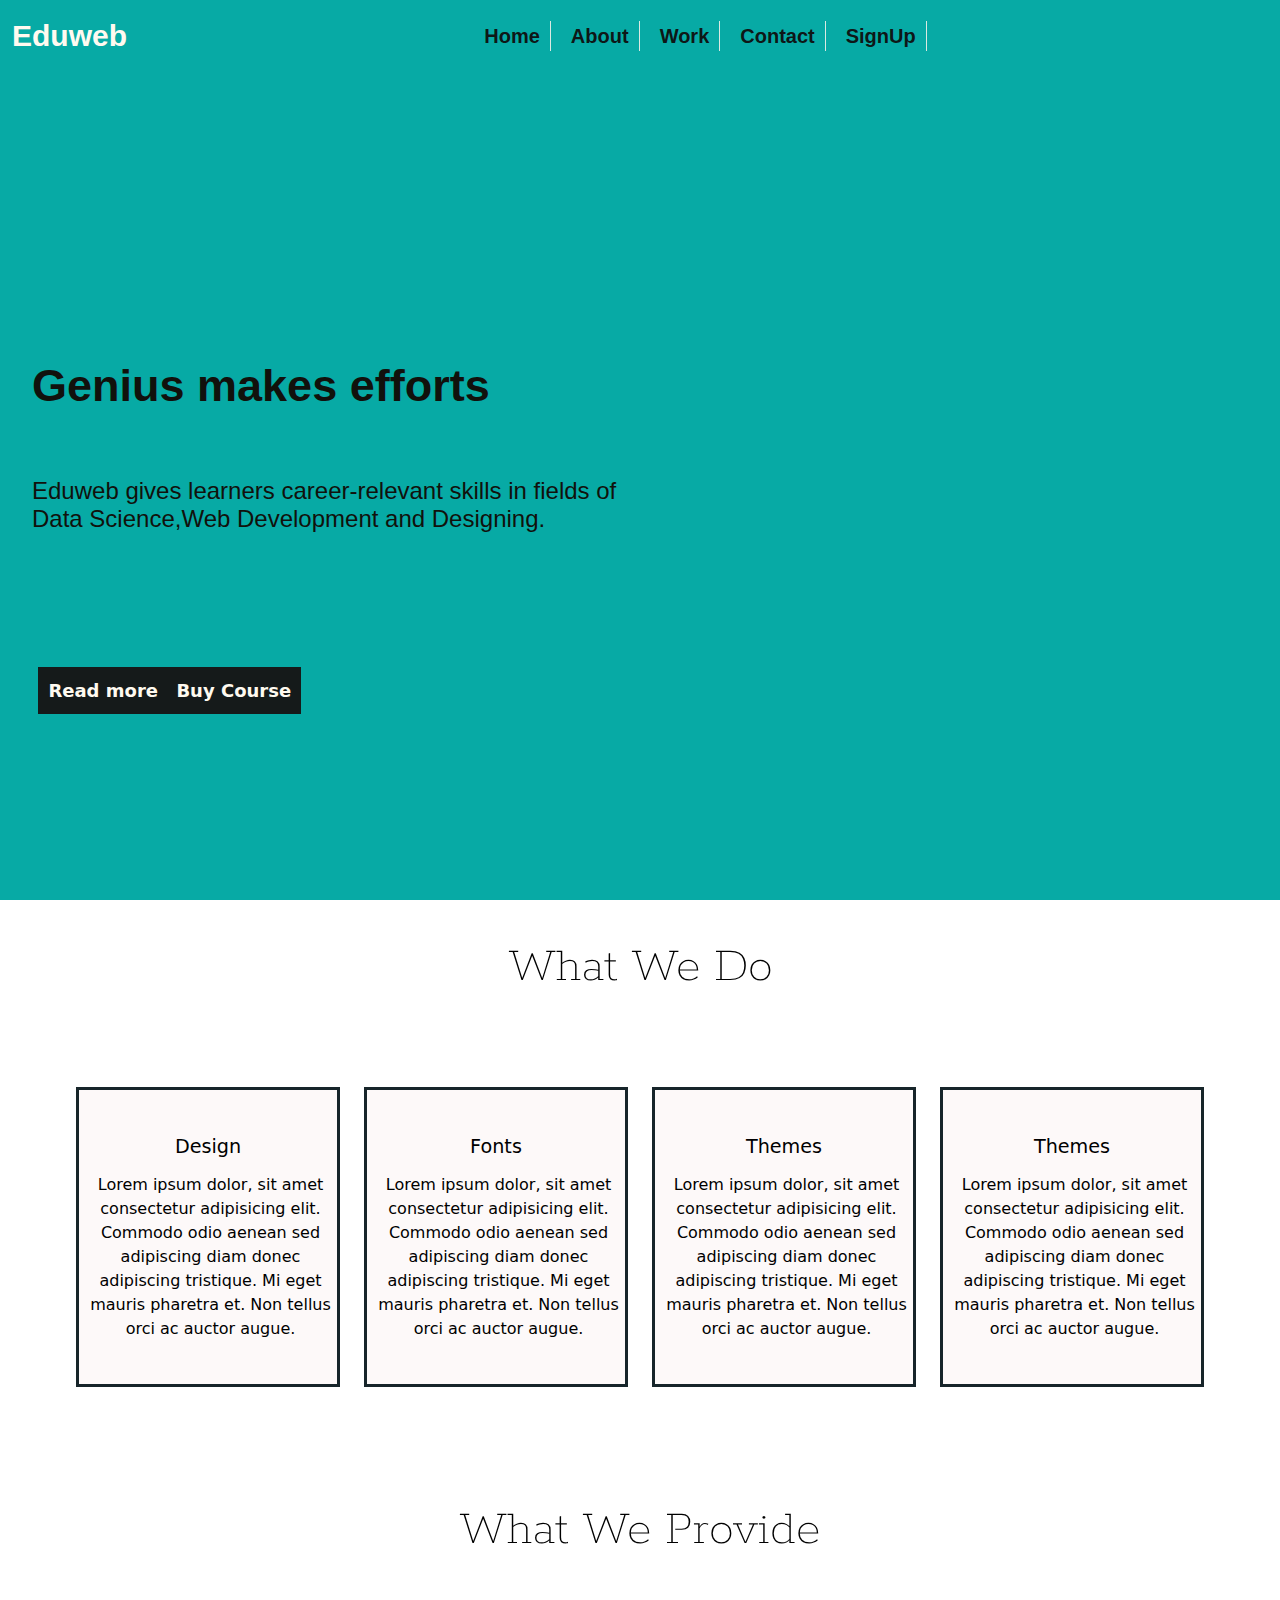
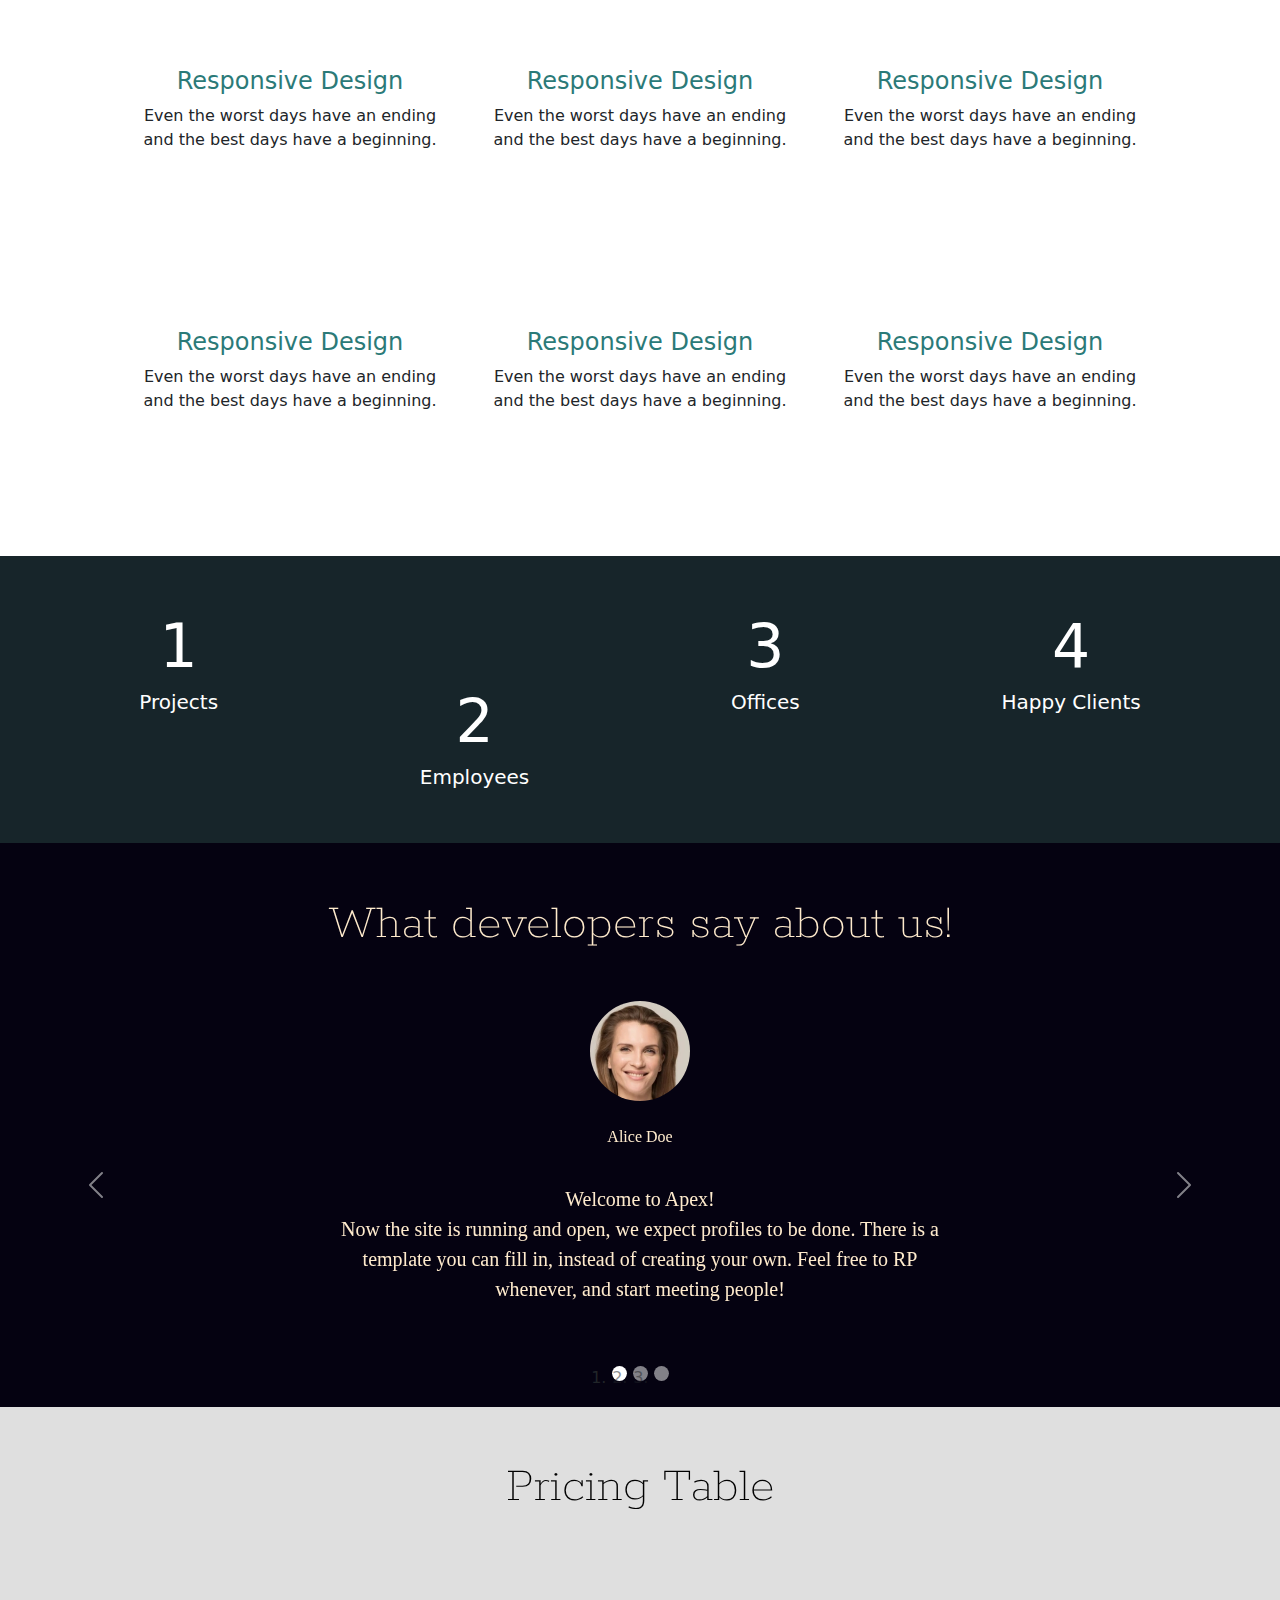
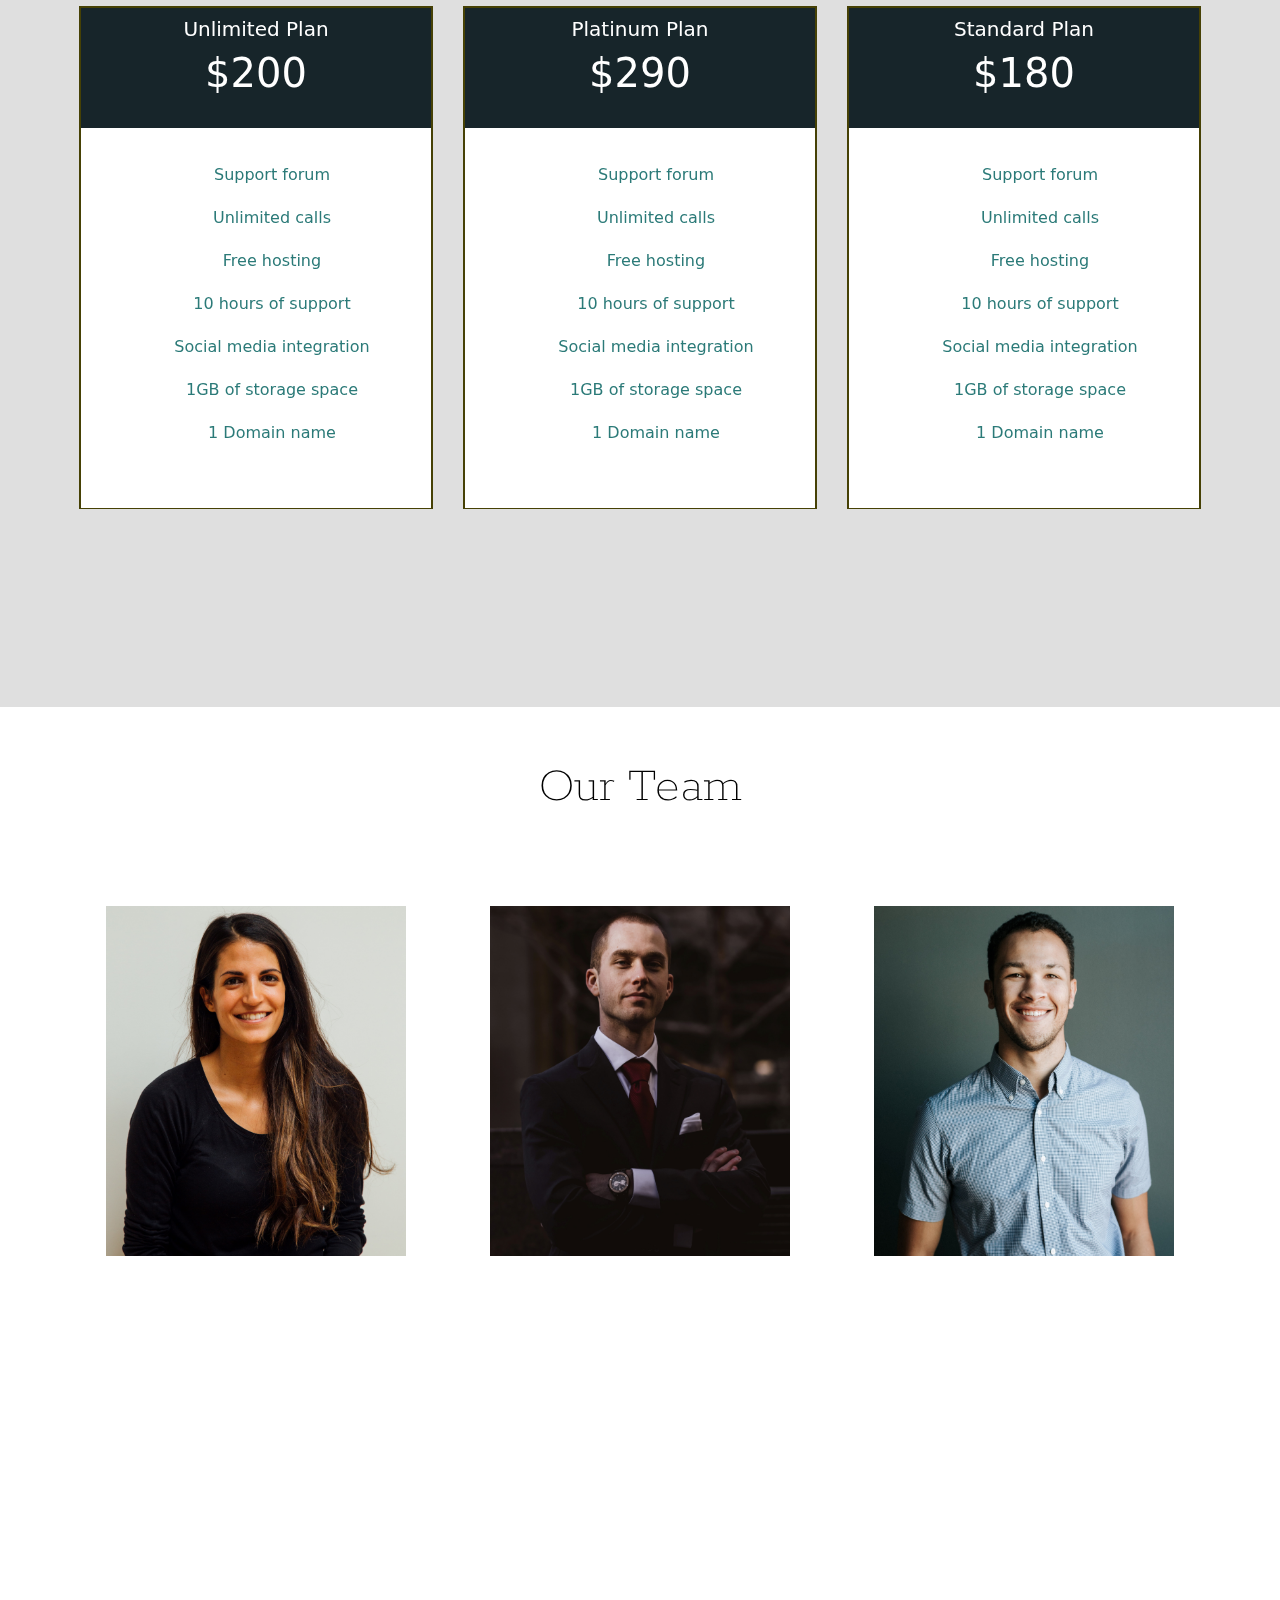
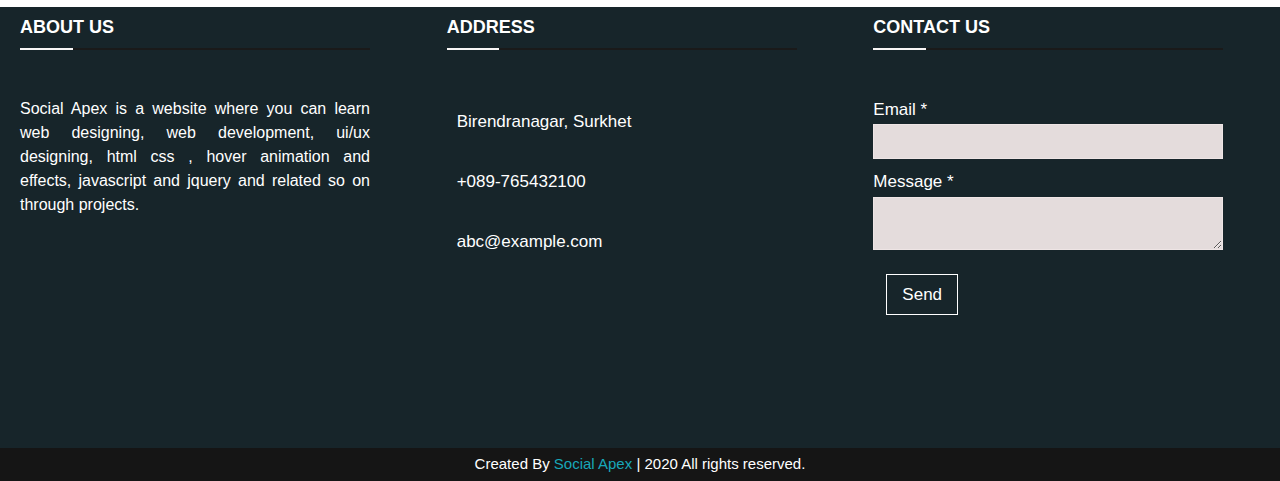
==== index.html @ 1dc0e3fd "All files are added" ====
<!DOCTYPE html>
<html lang="en">
<head>
     <meta charset="UTF-8">
     <meta http-equiv="X-UA-Compatible" content="IE=edge">
     <meta name="viewport" content="width=device-width, initial-scale=1.0">
     <link rel="stylesheet" href="style.css">
     <link rel="stylesheet" href="https://pro.fontawesome.com/releases/v5.10.0/css/all.css" integrity="sha384-AYmEC3Yw5cVb3ZcuHtOA93w35dYTsvhLPVnYs9eStHfGJvOvKxVfELGroGkvsg+p" crossorigin="anonymous"/>
     <link rel="preconnect" href="https://fonts.googleapis.com">
<link rel="preconnect" href="https://fonts.gstatic.com" crossorigin>
<link href="https://fonts.googleapis.com/css2?family=Rokkitt:wght@600&display=swap" rel="stylesheet">
     <link href="https://cdn.jsdelivr.net/npm/bootstrap@5.0.1/dist/css/bootstrap.min.css" rel="stylesheet"> 
  <script src="https://cdn.jsdelivr.net/npm/@popperjs/core@2.9.2/dist/umd/popper.min.js" integrity="sha384-IQsoLXl5PILFhosVNubq5LC7Qb9DXgDA9i+tQ8Zj3iwWAwPtgFTxbJ8NT4GN1R8p" crossorigin="anonymous"></script>
  <script src="https://cdn.jsdelivr.net/npm/bootstrap@5.0.1/dist/js/bootstrap.min.js" integrity="sha384-Atwg2Pkwv9vp0ygtn1JAojH0nYbwNJLPhwyoVbhoPwBhjQPR5VtM2+xf0Uwh9KtT" crossorigin="anonymous"></script></head>

     <title>Document</title>
</head>
<body>
     <section id="home">
     <header id="navi">
      <nav class="navbar navbar-expand-lg navbar-light bg-transparent">
        <div class="container-fluid">
          <a class="navbar-brand" href="index.html">Eduweb</a>
          <button class="navbar-toggler" type="button" data-bs-toggle="collapse" data-bs-target="#navbarScroll" aria-controls="navbarScroll" aria-expanded="false" aria-label="Toggle navigation">
            <span class="navbar-toggler-icon"><i class="fas fa-bars" style="color:#fff; font-size:28px;"></i></span>
          </button>
          <div class="collapse navbar-collapse" id="navbarScroll">
            <ul class="navbar-nav me-auto my-2 my-lg-0  ms-auto " style="--bs-scroll-height: 160px" id="menu">
              <li><a href="#home">Home</a></li>
              <li><a href="#blog">About</a></li>
              <li><a href="#work">Work</a></li>
              
              
              <li><a href="#contact">Contact</a></li>
              <li >
                <a  href="signup.html">SignUp</a>
              </li>
           </ul>
          </div>
        </div>
      </nav>
    </header>
    <span class="head">Genius makes efforts </span>
     <span class="head small ">  Eduweb  gives learners career-relevant skills in fields of Data Science,Web Development and Designing.
    </span>
    <div class="bno">
  <div class="bni"><a>Read more</a></div>
  <div class="bni bnr">Buy Course</div>
    </div>
</section>
<section id="about">
  <div class="heading"><h1>What We Do</h1></div>
  <div class="outer-box">
    <div class="inside-box">
   
      <h6>Design</h6>
    <p>Lorem ipsum dolor, sit amet consectetur adipisicing elit. Commodo odio aenean sed adipiscing diam donec adipiscing tristique. Mi eget mauris pharetra et. Non tellus orci ac auctor augue.</p></div>
    <div class="inside-box">
 
      <h6>Fonts</h6>
      <p>Lorem ipsum dolor, sit amet consectetur adipisicing elit.  Commodo odio aenean sed adipiscing diam donec adipiscing tristique. Mi eget mauris pharetra et. Non tellus orci ac auctor augue.</p></div>
     
      <div class="inside-box">
     
        <h6>Themes</h6>
        <p>Lorem ipsum dolor, sit amet consectetur adipisicing elit. Commodo odio aenean sed adipiscing diam donec adipiscing tristique. Mi eget mauris pharetra et. Non tellus orci ac auctor augue. </p></div>
    
        <div class="inside-box">
        
          <h6>Themes</h6>
          <p>Lorem ipsum dolor, sit amet consectetur adipisicing elit.  Commodo odio aenean sed adipiscing diam donec adipiscing tristique. Mi eget mauris pharetra et. Non tellus orci ac auctor augue.</p></div>
  </div>
 
</section>
<section id="work">
  
  <div class="heading"><h1>What We Provide</h1></div>
 <div class="six-box">
   <div><i class="far fa-flag fa-3px"></i>
    <h4>Responsive Design</h4>
  <p>Even the worst days have an ending and the best days have a beginning.</p>
  </div>
  <div><i class="far fa-umbrella fa-3px"></i>
    <h4>Responsive Design</h4>
  <p>Even the worst days have an ending and the best days have a beginning.</p>
  </div>
  <div><i class="far fa-flag fa-3px"></i>
    <h4>Responsive Design</h4>
  <p>Even the worst days have an ending and the best days have a beginning.</p>
  </div>
  <div><i class="far fa-umbrella fa-3px"></i>
    <h4>Responsive Design</h4>
  <p>Even the worst days have an ending and the best days have a beginning.</p>
  </div>
  <div><i class="far fa-flag fa-3px"></i>
    <h4>Responsive Design</h4>
  <p>Even the worst days have an ending and the best days have a beginning.</p>
  </div>
  <div><i class="far fa-umbrella fa-3px"></i>
    <h4>Responsive Design</h4>
  <p>Even the worst days have an ending and the best days have a beginning.</p>
  </div>
  
 </div>
 <div class="outer-div">
  <div><i class="fas fa-file-chart-pie fa-3px"></i><p><h1>1</h1><h5>Projects</h5></p></div>
  <div><i class="fab fa-gitlab fa-3px"></i><p><h1>2</h1><h5>Employees</h5></p></div>
  <div><i class="far fa-building fa-3px"></i><p><h1>3</h1><h5>Offices</h5></p></div>
  <div><i class="fad fa-users fa-3px"></i><p><h1>4</h1><h5>Happy Clients</h5></p></div>
</div>
</section>


<section id="blog">
  <div class="heading"><h1 style="color:blanchedalmond">What developers say about us!</h1></div>
  <div id="carouselExampleDark" class="carousel  slide " data-bs-ride="carousel">
    <div class="carousel-inner">
      <div class="carousel-item active quote" data-bs-interval="10000">
        <img src="face.jpg" class="img" alt="Peter Parker">
        <h6>Alice Doe</h6>
        <div class="quote"><p>Welcome to Apex! <br> Now the site is running and open, we expect profiles to be done. There is a template you can fill in, instead of creating your own. Feel free to RP whenever, and start meeting people! </p></div>
      </div>
      <div class="carousel-item  quote" data-bs-interval="10000">
        <img src="face.jpg" class="img" alt="Peter Parker">
        <h6>Peter Parker</h6>
        <div class="quote"><p>Welcome to Apex! <br> Now the site is running and open, we expect profiles to be done. There is a template you can fill in, instead of creating your own. Feel free to RP whenever, and start meeting people! </p></div>
      </div>
      <div class="carousel-item quote" data-bs-interval="10000">
        <img src="face.jpg" class="img" alt="Peter Parker">
        <h6>Alina Jose</h6>
        <div class="quote"><p>Welcome to Apex! <br> Now the site is running and open, we expect profiles to be done. There is a template you can fill in, instead of creating your own. Feel free to RP whenever, and start meeting people! </p></div>
      </div>
     
    </div>
    <button class="carousel-control-prev" type="button" data-bs-target="#carouselExampleDark" data-bs-slide="prev">
      <span class="carousel-control-prev-icon" aria-hidden="true"></span>
      <span class="visually-hidden">Previous</span>
    </button>
    <button class="carousel-control-next" type="button" data-bs-target="#carouselExampleDark" data-bs-slide="next">
      <span class="carousel-control-next-icon" aria-hidden="true"></span>
      <span class="visually-hidden">Next</span>
    </button>
    <ol id="mycarousel" class="carousel-indicators" >
      <li  data-bs-target="#carouselExampleDark" data-bs-slide-to="0" class="active" aria-current="true" aria-label="Slide 1"></li>
      <li  data-bs-target="#carouselExampleDark" data-bs-slide-to="1" aria-label="Slide 2"></li>
      <li data-bs-target="#carouselExampleDark" data-bs-slide-to="2" aria-label="Slide 3"></li>
    </ol>
  </div>
</section>
<section id="pricing">
  <div class="heading"><h1>Pricing Table</h1></div>
  <div class="out-box">
   
    <div class="in-box">
     <div class="price"> <h5>Unlimited Plan</h5><h1>$200</h1></div>
    <div class="content">
      <ul>
        <li>
          
          <i class="fa fa-check"></i>Support forum</li>
        <li><i class="fa fa-check"></i>Unlimited calls
         </li>
        <li><i class="fa fa-check"></i> Free hosting
         </li>
        <li><i class="fa fa-check"></i> 10 hours of support
         </li>
        <li><i class="fa fa-check"></i> Social media integration
         </li>
        <li><i class="fa fa-check"></i> 1GB of storage space</li>
        <li><i class="fa fa-check"></i> 1 Domain name
          
        </li>
      </ul>
    </div></div>
    <div class="in-box"><div class="price"><h5>Platinum Plan</h5><h1>$290</h1></div>
      <div class="content">
      <ul>
        <li>
          
          <i class="fa fa-check"></i>Support forum</li>
        <li><i class="fa fa-check"></i>Unlimited calls
         </li>
        <li><i class="fa fa-check"></i> Free hosting
         </li>
        <li><i class="fa fa-check"></i> 10 hours of support
         </li>
        <li><i class="fa fa-check"></i> Social media integration
         </li>
        <li><i class="fa fa-check"></i> 1GB of storage space</li>
        <li><i class="fa fa-check"></i> 1 Domain name
          
        </li>
      </ul>
    </div></div>
    <div class="in-box"><div class="price"><h5>Standard Plan</h5><h1>$180</h1></div>
    <div class="content">
      <ul>
        <li>
          
          <i class="fa fa-check"></i>Support forum</li>
        <li><i class="fa fa-check"></i>Unlimited calls
         </li>
        <li><i class="fa fa-check"></i> Free hosting
         </li>
        <li><i class="fa fa-check"></i> 10 hours of support
         </li>
        <li><i class="fa fa-check"></i> Social media integration
         </li>
        <li><i class="fa fa-check"></i> 1GB of storage space</li>
        <li><i class="fa fa-check"></i> 1 Domain name
          
        </li>
      </ul>
      
    </div>
  </div>
</section>
<script>
  let list= document.querySelectorAll('.list');
  let items=document.querySelectorAll('.items');
  for(let i=0;i<list.length;i++){
    list[i].addEventListener('click',function(){
      for(let j=0;j<list.length;j++)
      {
        list[j].classList.remove('active');
      }
     this.classList.add('active');
       for(let k=0;k<items.length;k++)
       {
         items[k].classList.remove('active');
         items[k].classList.add('hide');
         let datafilter=this.getAttribute('data-filter');
       if(items[k].getAttribute('data-item')==datafilter || datafilter=="all" )
      { items[k].classList.remove('hide');
       items[k].classList.add('active');}
         
  }})}

</script>
<section id="team">
<div class="heading"><h1>Our Team</h1></div>
  <div class="out-box">
    <div class="in-box"><div class="in-box-front"> <img src="raza.jpg" height="350px" width="300px"></div>
      <div class="in-box-back"><h1>Jhon Doe</h1><h5>Senior Engineer</h5><i class="fab fa-twitter fa-2px"></i>
        <i class="fab fa-facebook-f fa-2px"></i>
        <i class="fab fa-linkedin-in fa-2px"></i></div>
    </div>
    <div class="in-box"><div class="in-box-front"> <img src="vimal.jpg" height="350px" width="300px"></div>
      <div class="in-box-back"><h1>Augusten Doe</h1><h5>Assistant Manager</h5><i class="fab fa-twitter fa-2px"></i>
        <i class="fab fa-facebook-f fa-2px"></i>
        <i class="fab fa-linkedin-in fa-2px"></i></div>
    </div>
    
    <div class="in-box"><div class="in-box-front"> <img src="August.jpg" height="350px" width="300px"></div>
      <div class="in-box-back"><h1>Jhon Doe</h1><h5>Senior Engineer</h5><i class="fab fa-twitter fa-2px"></i>
        <i class="fab fa-facebook-f fa-2px"></i>
        <i class="fab fa-linkedin-in fa-2px"></i></div>
    </div></div>
    </div>
  
  </div>
</section>

<section id="contact">
  
   
  <footer>
    <div class="main-content">
      <div class="left box">
        <h2>About us</h2>
        <div class="content">
          <p>Social Apex is a website where you can learn web designing, web development, ui/ux designing, html css , hover animation and effects, javascript and jquery and related so on through projects.</p>
          <div class="social">
            <a href="https://facebook.com/coding.np"><span class="fab fa-facebook-f"></span></a>
            <a href="#"><span class="fab fa-twitter"></span></a>
            <a href="https://instagram.com/coding.np"><span class="fab fa-instagram"></span></a>
            <a href="https://youtube.com/c/codingnepal"><span class="fab fa-youtube"></span></a>
          </div>
        </div>
      </div>

      <div class="center box">
        <h2>Address</h2>
        <div class="content">
          <div class="place">
            <span class="fas fa-map-marker-alt"></span>
            <span class="text">Birendranagar, Surkhet</span>
          </div>
          <div class="phone">
            <span class="fas fa-phone-alt"></span>
            <span class="text">+089-765432100</span>
          </div>
          <div class="email">
            <span class="fas fa-envelope"></span>
            <span class="text">abc@example.com</span>
          </div>
        </div>
      </div>

      <div class="right box">
        <h2>Contact us</h2>
        <div class="content">
          <form action="#">
            <div class="email">
              <div class="text">Email *</div>
              <input type="email" required>
            </div>
            <div class="msg">
              <div class="text">Message *</div>
              <textarea rows="2" cols="25" required></textarea>
            </div>
            <div class="btn">
              <button type="submit">Send</button>
            </div>
          </form>
        </div>
      </div>
    </div>
    <div class="bottom">
      <center>
        <span class="credit">Created By <a href="https://www.codingnepalweb.com">Social Apex</a> | </span>
        <span class="far fa-copyright"></span><span> 2020 All rights reserved.</span>
      </center>
    </div>
  </footer>
</section>


</body>
</html>
---- style.css ----
*{
     padding: 0px;
     margin:0px;
     box-sizing: border-box;
}
html{
     scroll-behavior: smooth;

}
body{
     font-family: sans-serif;
     
}
/*home*/

header{
     width:100%;
     margin:auto;
     position:relative;
}
section{
     min-height:100vh;
     width:100%;
}


#menu li {
     list-style: none;
     display: inline-block;
     border-right: 1px solid rgb(218, 233, 226) ;
     margin:10px;
     padding-right:10px;

}
#navi a
{
     font-size: 30px;
     font-style: normal;
     font-weight: bolder;
     font-family: Verdana, Geneva, Tahoma, sans-serif;
     text-decoration: none;
     color: floralwhite;
}
#menu li a{
     text-decoration: none;
     font-size: 20px;
     font-weight:700;
     color:rgba(15, 3, 3, 0.897);
}
#home
{
     background-color: #07aaa5;
     background-image: url("student.png");
     background-size: contain;
     background-position: center;
     animation: mymove 5s forwards;
     background-repeat: no-repeat;
     background-clip:padding-box ;
     float:left;
     margin-bottom: 3%;
     
}
@keyframes mymove {
     100% {background-position: right;}
   }
   
   .head
   {
     position: absolute;
        font-family:Verdana, Geneva, Tahoma, sans-serif;
        font-weight:bolder;
        font-style: none;
        font-size: 45px;
        top:40%;
        margin-left: 2rem;
        color: rgb(17, 17, 12);
        width:47%;
        letter-spacing: 0px;
        line-height: normal;
     }
   .small
   {
     top:53%;
     font-size: 1.5rem !important;
     font-weight: normal;
   }
   .bno{
     position:absolute;
     display:inline-block;
     top:73%;
     left:3%;
     width: 50%;
}

.bni
{
     cursor: pointer;
     position: absolute;
     padding: 10px;
     margin-top:10px;
     font-size: 18px;
     font-weight: bold;
     color: floralwhite;
     background-color: rgb(21, 26, 26);
     height:auto;
     border-style: solid;
     border-width:0px;
}
.bni:hover
{
     background-color:lightseagreen;
     border-color: white;
     border-width: 2px;
}
.bnr
{
     left:20%;
}
.heading
{
     display: block;
     padding-top: 4%;
     padding-bottom: 0;
     margin-bottom: 0;
     text-align: center;
    font-family: Arial, Helvetica, sans-serif;
     color:black;
     
}
.heading h1{
     font-size: 50px;
     font-weight: lighter;
     font-family: 'Rokkitt', serif;
}

    /* about-1 & team*/ 
    #about
    {
         background-color:white;
    }
    .outer-box,.out-box
    {
         
         display:flex;
         flex-wrap: nowrap;
         justify-content: space-around;
         flex-direction: row;
         margin-top: 6%;
         margin-left: 5%;
         margin-right:5%;
         flex-grow: 0;
         padding-bottom: 4%;
    }
    .inside-box
    {
         margin: 1%;
         width: 300px;
         height:300px;
         background-color: rgb(253, 249, 249);
         color:black;
         text-align: center;
         border-color:#17252A;
         border-style:solid;
         
         
    }
    
    .inside-box  h6{
         font-size: larger;
         margin-top: 45px;
         margin-bottom: 1%;
     
    }
    .outer-box div p{
         margin-top: 15px;
         margin-left: 10px;
         margin-right: 5px;
     font-size: 16px;
}

    
/*about-2*/
.outer-div
{
     display:flex;
     background-image: linear-gradient(0deg, rgba(3, 3, 3, 0.664), rgba(15, 13, 14, 0.733)),url(office.jpg);
     background-size:cover;
     background-color:#17252A;
     background-attachment: fixed;
     padding:3% ;
     justify-content: space-around;

}
.outer-div div{
     text-align: center;
     margin-left: auto;
     margin-right: auto;
     vertical-align: center;
     height:fit-content;
     color: white;
}
.outer-div div > h1{
font-size:60px;
}

.fa-3px
{
font-size: 50px;


}
.fa-cog
{
     color:#17252A;
     margin-top:28px;
     margin-bottom: 4px;
}
.fa-cog:hover
{
     color:#2B7A78;
}
/*work*/
#work
{
     background-color: rgb(255, 255, 255);

}

.six-box
{
     display:flex;
     justify-content: center;
     flex-wrap: wrap;
     padding-bottom: 1%;
     padding-top:4%;
       width: 90%;
       margin-left: auto;
       margin-right:auto ;
}
.six-box div{
    
     margin-bottom: 1%;
     background-color: white;
     padding:15px;
    
     text-align: center;
     height:250px;
     width:350px;
     
}
.six-box h4{
     margin-top:10%;
     color:#2B7A78;
}
.fa-flag{
     color:#17252A;
     font-weight: 100!important;
}
.fa-umbrella
{ color:#17252A;
     font-weight: 100!important;
}
/*experience*/
#experience
{
     min-height:250vh;
}

.in-box{
    
     margin: 1%;
     width: 300px;
     height: 350px;
     perspective: 600px;
     text-align: center;
     border-top:none;  
     transition:  0.5s ease ;
    transform-style: preserve-3d;
}
.in-box-front{
     backface-visibility: hidden;
     width: 300px;
     height: 350px;
     
     position:absolute;
     top:0;
     left: 0;
     transform: rotateY(0deg);
     transition:  0.5s ease ;
    
}
.fab{
     margin-right: 12px;
     cursor: pointer;
}
      .in-box-back{
          width: 300px;
          height: 350px;
     background-color: #17252A; 
     color: white;
     backface-visibility: hidden;
     transform: rotateY(180deg);
     transition: 0.5s ease;
     position:absolute;
     top:0;
     left: 0;
     padding-top: 45%;
     text-align: center;
     display: inline-block;
     vertical-align: middle;
    

}
.in-box:hover .in-box-front {
     transform: rotateY(-180deg);
}
.in-box:hover .in-box-back{
     transform: rotateY(0deg);
}
  
  
      
     
.gallery
{
     display:flex;
     justify-content: center;
     margin-left: auto;
     margin-right:auto;
     margin-top: 3%;
     margin-bottom: 5%;

}

.list{
     padding:10px 50px 10px 50px;
     margin:1%;
     border:1px solid #17252A;
     text-decoration: none;
     cursor:pointer;
     list-style: none;
}
.list a{
     text-decoration: none;
     font-family: 'Franklin Gothic Medium', 'Arial Narrow', Arial, sans-serif;
     font-size: 14px;

}
.gallery-img
{
     display:flex;
     justify-content: center;
     flex-wrap:wrap;
}
.gallery-img div img{
     height:400px;
     width:400px;
}
.hide
{
     display:none;
}
.gallery .active
{
     background-color: #17252A;
     color:white;
}

/*price table*/
#pricing .in-box
{
  height:503px;
  width:354px;
  margin: 1%;
  padding:0;
  background-color: rgb(70, 65, 5);
  border: 2px solid rgb(70, 65, 5);
 

}
#pricing
{
     background-color: rgb(223, 223, 223);
}
.price
{ 
    padding: 9px;
     background-color:#17252A;
     color: white;
     width: 350px;
     height:120px;
}
.content
{
     width: 350px;
     height:380px;
     color: #2B7A78;
     background-color: white;
     padding-top: 10%;

}
.content li{
     list-style-type: none;
     margin-bottom: 6%;

}
.fa{

     margin-top: 2%;
     float: left;
}
    /*blog*/
    #blog
{
     background-image: url("background.jpg");
     background-color: rgb(5, 2, 17);
     background-attachment: fixed;
     background-size:normal;
     min-height:60vh;
}
.carousel-indicators li {
     width: 15px!important;
     height: 15px!important;
     border-radius: 100%!important;
     
 }
 
.img
{
     height:100px;
     width:100px;
     border-radius: 100%;
     align-items: center;
     margin-bottom: 2%;
}
    .quote
    {
         text-align: center;
         width: 50%;
         color: blanchedalmond;
         font-size: 20px;
         margin-top:3%;
         margin-bottom: 4%;
         margin-left: auto;
         margin-right: auto;
         font-family: verdana;
    }
    

/*contactus*/
#contact
{
     min-height: 50vh;
     background-color:#17252A ;
     margin: 0;
     padding: 0;
     color: white;
     box-sizing: border-box;
     font-family: 'Poppins', sans-serif;
}
@import url('https://fonts.googleapis.com/css?family=Poppins:400,500,600,700&display=swap');

footer{
  bottom: 0px;
  width: 100%;
  background:#17252A;
  color:white;
}
.main-content{
  display: flex;
}
.main-content .box{
  flex-basis: 50%;
  padding: 10px 20px;
}
.box h2{
  font-size: 1.125rem;
  font-weight: 600;
  text-transform: uppercase;
}
.box .content{
  margin: 20px 0 0 0;
  position: relative;
  background-color:#17252A ;
  color:white;
  
}
.box .content:before{
  position: absolute;
  content: '';
  top: -10px;
  height: 2px;
  width: 100%;
  color: white;
  background: #1a1a1a;
}
.box .content:after{
  position: absolute;
  content: '';
  height: 2px;
  width: 15%;
  background: #f8f5f5;
  top: -10px;
}
.left .content p{
  text-align: justify;
}
.left .content .social{
  margin: 20px 0 0 0;
}
.left .content .social a{
  padding: 0 2px;
}
.left .content .social a span{
  height: 40px;
  width: 40px;
  background: #17252A;
  line-height: 40px;
  text-align: center;
  font-size: 18px;
  border-radius: 5px;
  transition: 0.3s;
}
.left .content .social a span:hover{
  background: white;
}
.center .content .fas{
  font-size: 1.4375rem;
  background: #17252A;
  height: 45px;
  width: 45px;
  line-height: 45px;
  text-align: center;
  border-radius: 50%;
  transition: 0.3s;
  cursor: pointer;
  color:white;
}
.fab{
     color: white;
}
.social a:hover .fab{
     background:#18a7b9;
}
.center .content .fas:hover{
  background:#18a7b9;
}
.center .content .text{
  font-size: 1.0625rem;
  font-weight: 500;
  padding-left: 10px;
  color: white;
}
.center .content .phone{
  margin: 15px 0;
}
.right form .text{
  font-size: 1.0625rem;
  margin-bottom: 2px;
  color: white;
}
.right form .msg{
  margin-top: 10px;
}
.right form input, .right form textarea{
  width: 100%;
  font-size: 1.0625rem;
  background: #e4dcdc;
  padding-left: 10px;
  border: 1px solid #eee5e5;
}
.right form input:focus,
.right form textarea:focus{
  outline-color: #3498db;
}
.right form input{
  height: 35px;
}
.right form .btn{
  margin-top: 10px;
}
.right form .btn button{
  padding: 7px 15px;
  width: 100%;
  border: 1px solid white;
  outline: none;
  background: #17252A;
  font-size: 1.0625rem;
  font-weight: 500;
  cursor: pointer;
  transition: .3s;
  color:white;
}
.right form .btn button:hover{
  background: rgb(28, 72, 80);
}
.bottom center{
  padding: 5px;
  font-size: 0.9375rem;
  background: #151515;
}
.bottom center span{
  color: white;
}
.bottom center a{
  color: #18a7b9;
  text-decoration: none;
}
.bottom center a:hover{
  text-decoration: underline;
}

   
   
@media only screen and ( max-width:1200px ){
     /*home*/
     #home
     {
          background-color: black;
          background-blend-mode:luminosity;
     }
     #menu li {
     
          padding:1px 12px;
          margin:0px;
     }
     #menu li a
     {
          font-size: 16px;
          font-weight: bold;
          color: white;
     }
    
     .head{
          font-size:33px ;
          left:auto;
          display: flex;
          align-items: center;
          width:70%;
          color: white;
     }
     .small{
          display: flex;
          align-items: center;
          color:white;
          width:50% ;
          font-size: 20px;
     }
     .bni
     {
          top:76%;
          border-color: white;
          border-width:1px;
          background-color: rgb(15, 17, 17);
     }
     .bni:hover
     {
          background-color:lightseagreen;
     }
     
     .bnr{
          left:33%;
     }
     /*about-1*/
     
     .outer-box 
     {
          
             flex-wrap:wrap;
             margin: 1%;
             margin-top: 2%;
            
     }
     /*about-2*/
     .outer-box div
    {
     height: fit-content;
     width: 380px;
         flex-grow: 1 ;

}

}
@media screen and (max-width: 900px) {
     footer{
       position: relative;
       bottom: 0px;
     }
     .main-content{
       flex-wrap: wrap;
       flex-direction: column;
     }
     .main-content .box{
       margin: 5px 0;
     }
   }

     @media screen and ( max-width:764px){
          /*home*/
          #menu li {
               padding: 10px;
               }
               #menu li a
               {
                    font-size: 14px;
                    font-weight: normal;
               }
               #navi a
     {
          font-size: 20px;
          font-style: normal;
          font-weight: 700;
          font-family: Verdana, Geneva, Tahoma, sans-serif;
          text-decoration: none;
          color: floralwhite;
     }
     .head{
          font-size: 30px;
          width:90%;
          left: 3px;
          display: flex;
          align-items: center;
          
          }
          .bno
          {
               top:75%;
               width:90%;
               left:5%;
          }
          .bnr{
               left:31.5%;
          }
          /*about-1*/
          
         .outer-box div{
              width:300px;
              height:fit-content;
              flex-grow: 0;
         }
         /*about-2*/
         .outer-div
         {
      flex-wrap:wrap;
      }
 .outer-div div{
      flex:50%;
      margin-bottom: 6%;
     
 }
 .outer-div div h1{
     font-size: 40px;
}
.fa-3px
{
 font-size: 40px;
}
         /*team & pricing*/
         .out-box
         {
          flex-wrap: wrap;
             
         }
         .out-box div{
              width:350px;
         }
         /*blog*/
         .quote
     {
     margin-bottom: 7%;
     }
 }

    
     @media screen and ( max-width:400px)
     {
          /*home*/
          #home
          {
               background-color: lightseagreen;
               background-image:none;
          }
         .bno{
              width:90%;
              top:86%;
          }
              .bni
              {
                   left:6%;
              }
          .bnr{
               left:48%;
          }
          .inner-box
          {
          width:400px;
          }
          /*about-1*/
          
          .outer-box div
          {
               margin: 1%;
               width: 350px;
               height: fit-content;
                   
          }
          /*about-2*/
          .outer-div div{
               flex:100%;
               margin-bottom: 6%;
              
          }
        
}
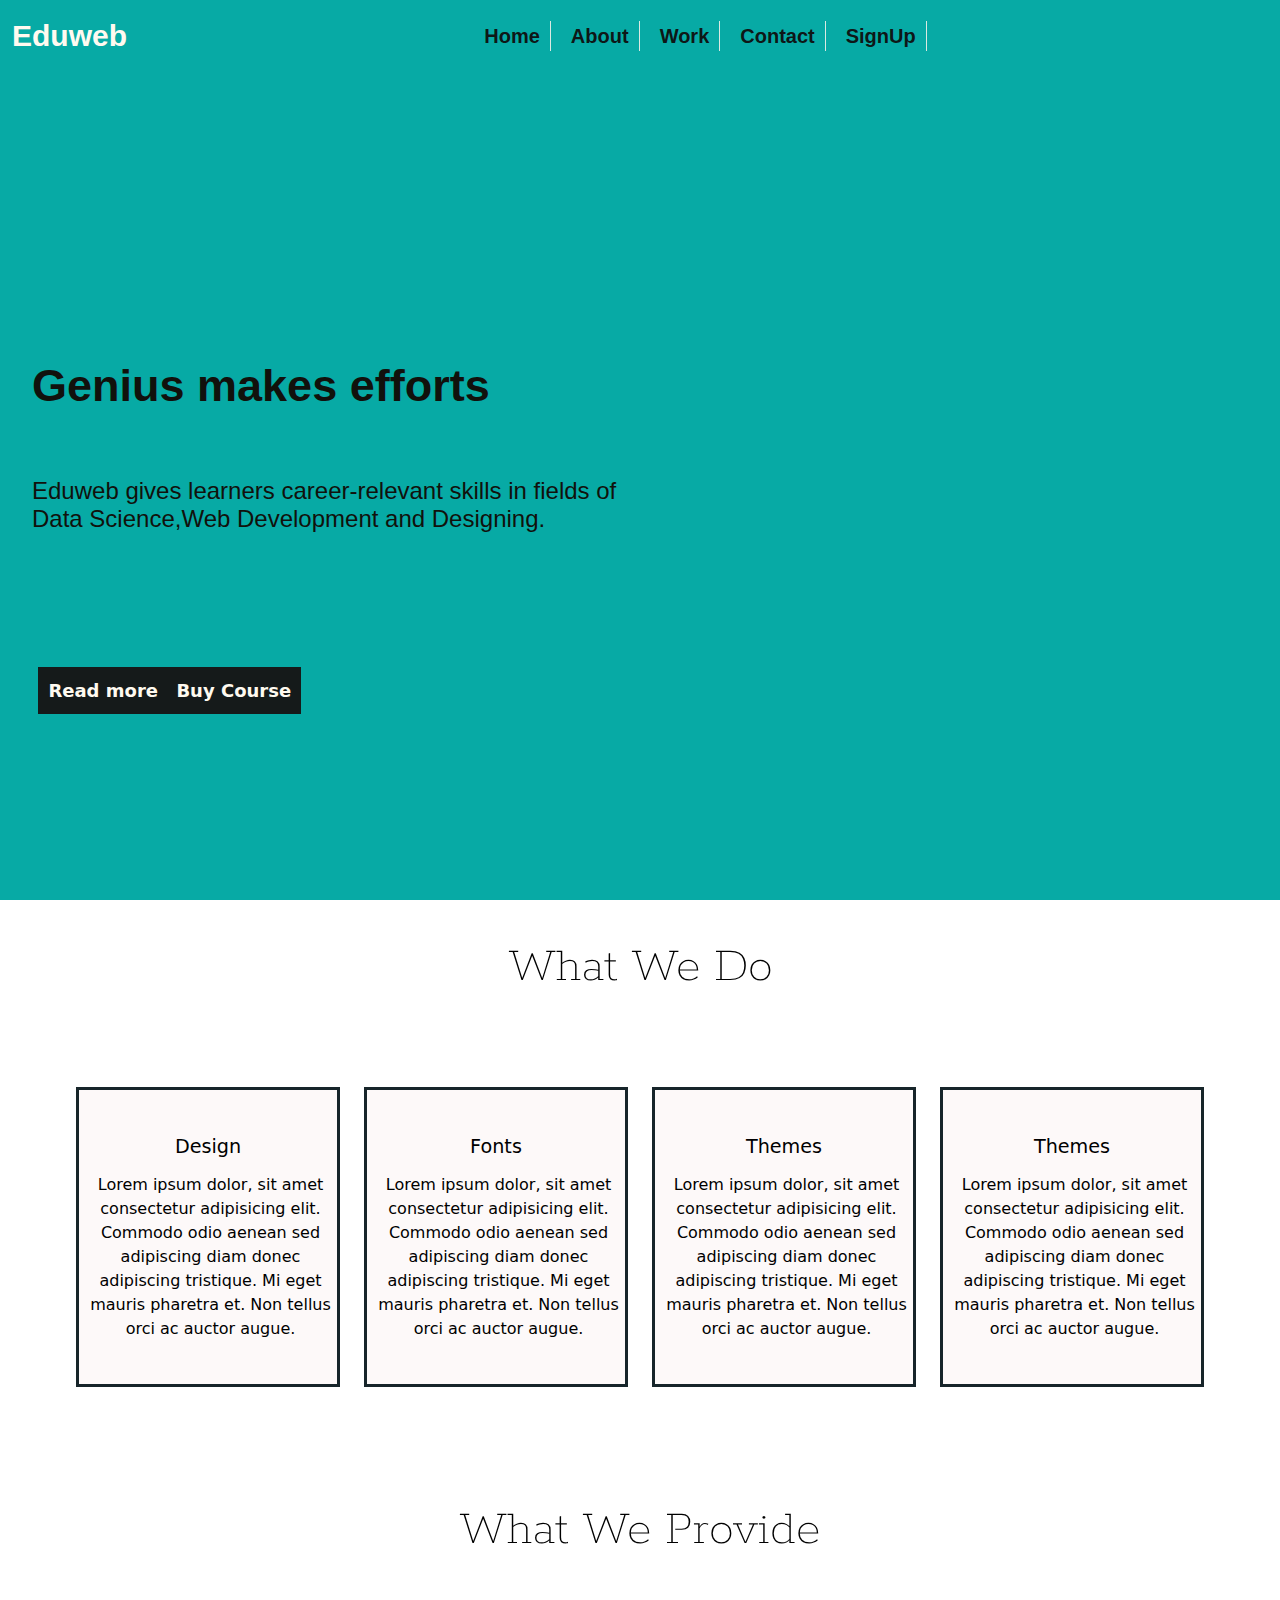
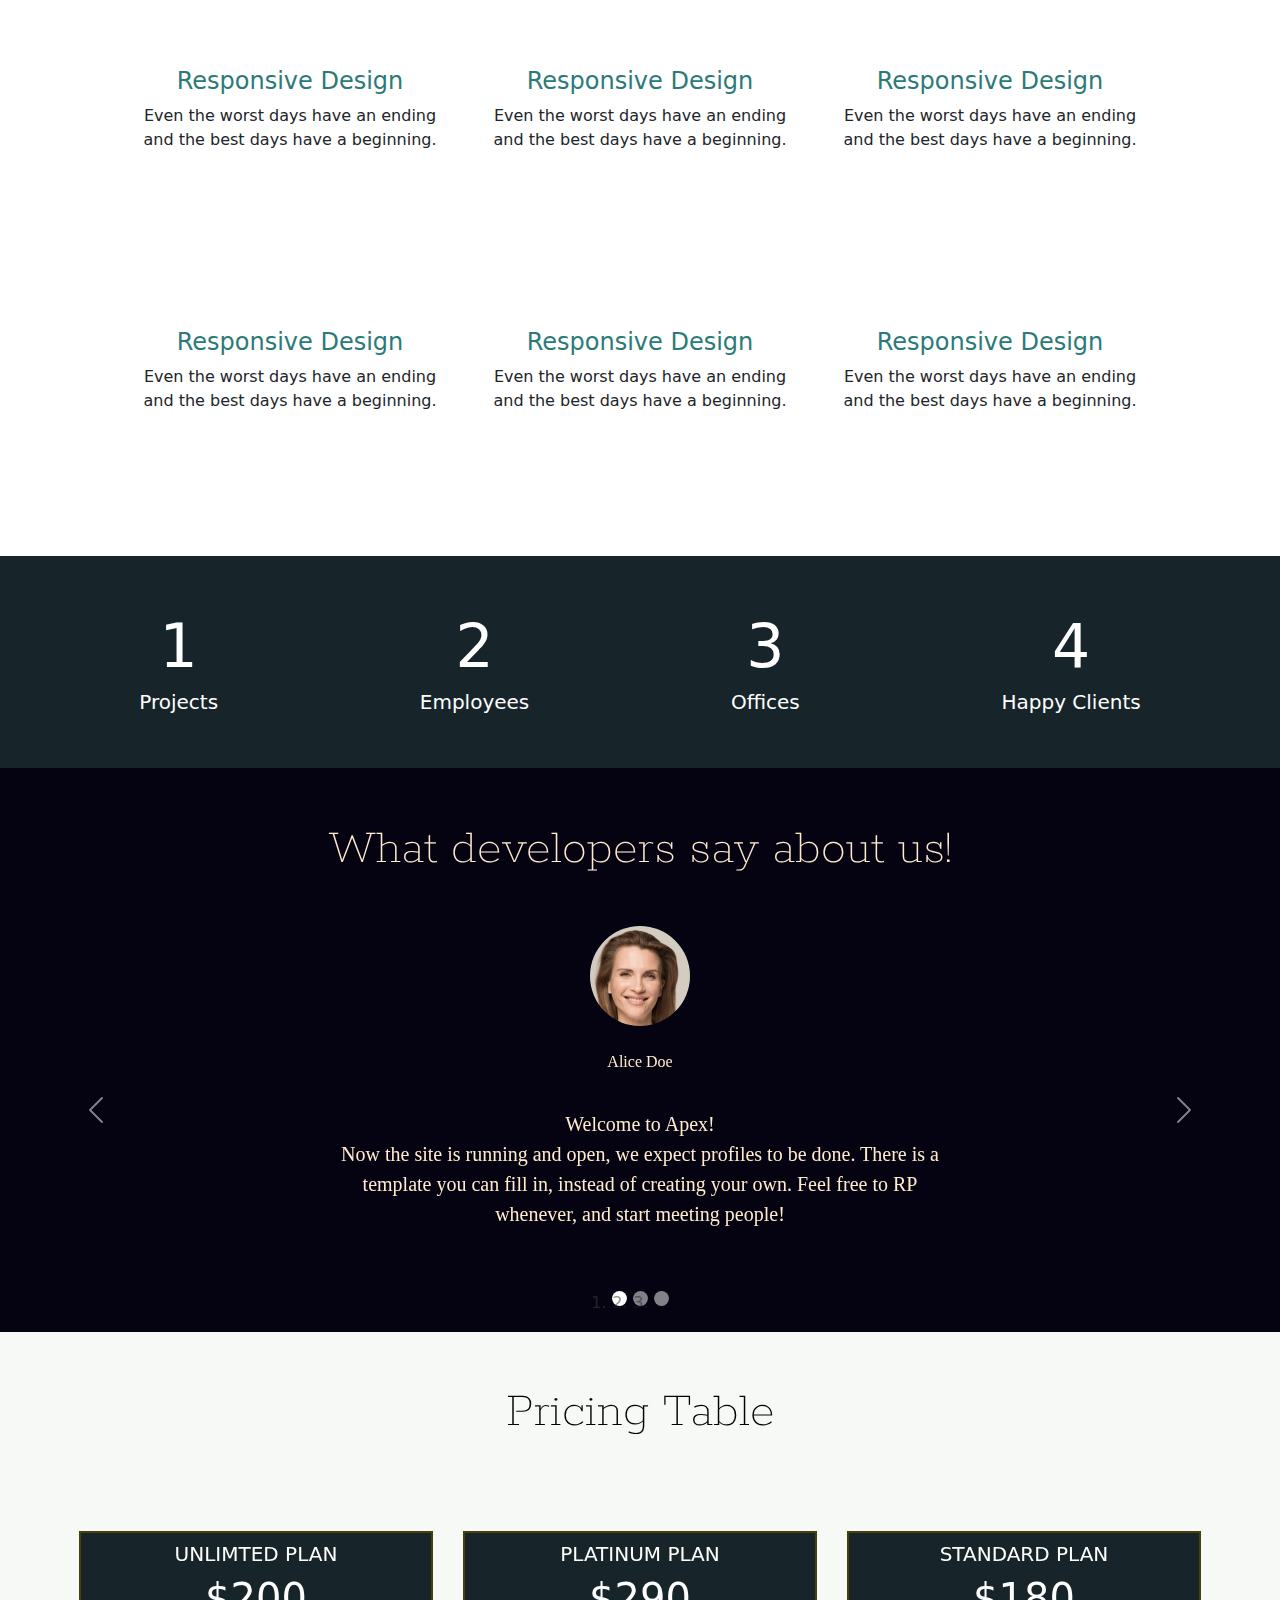
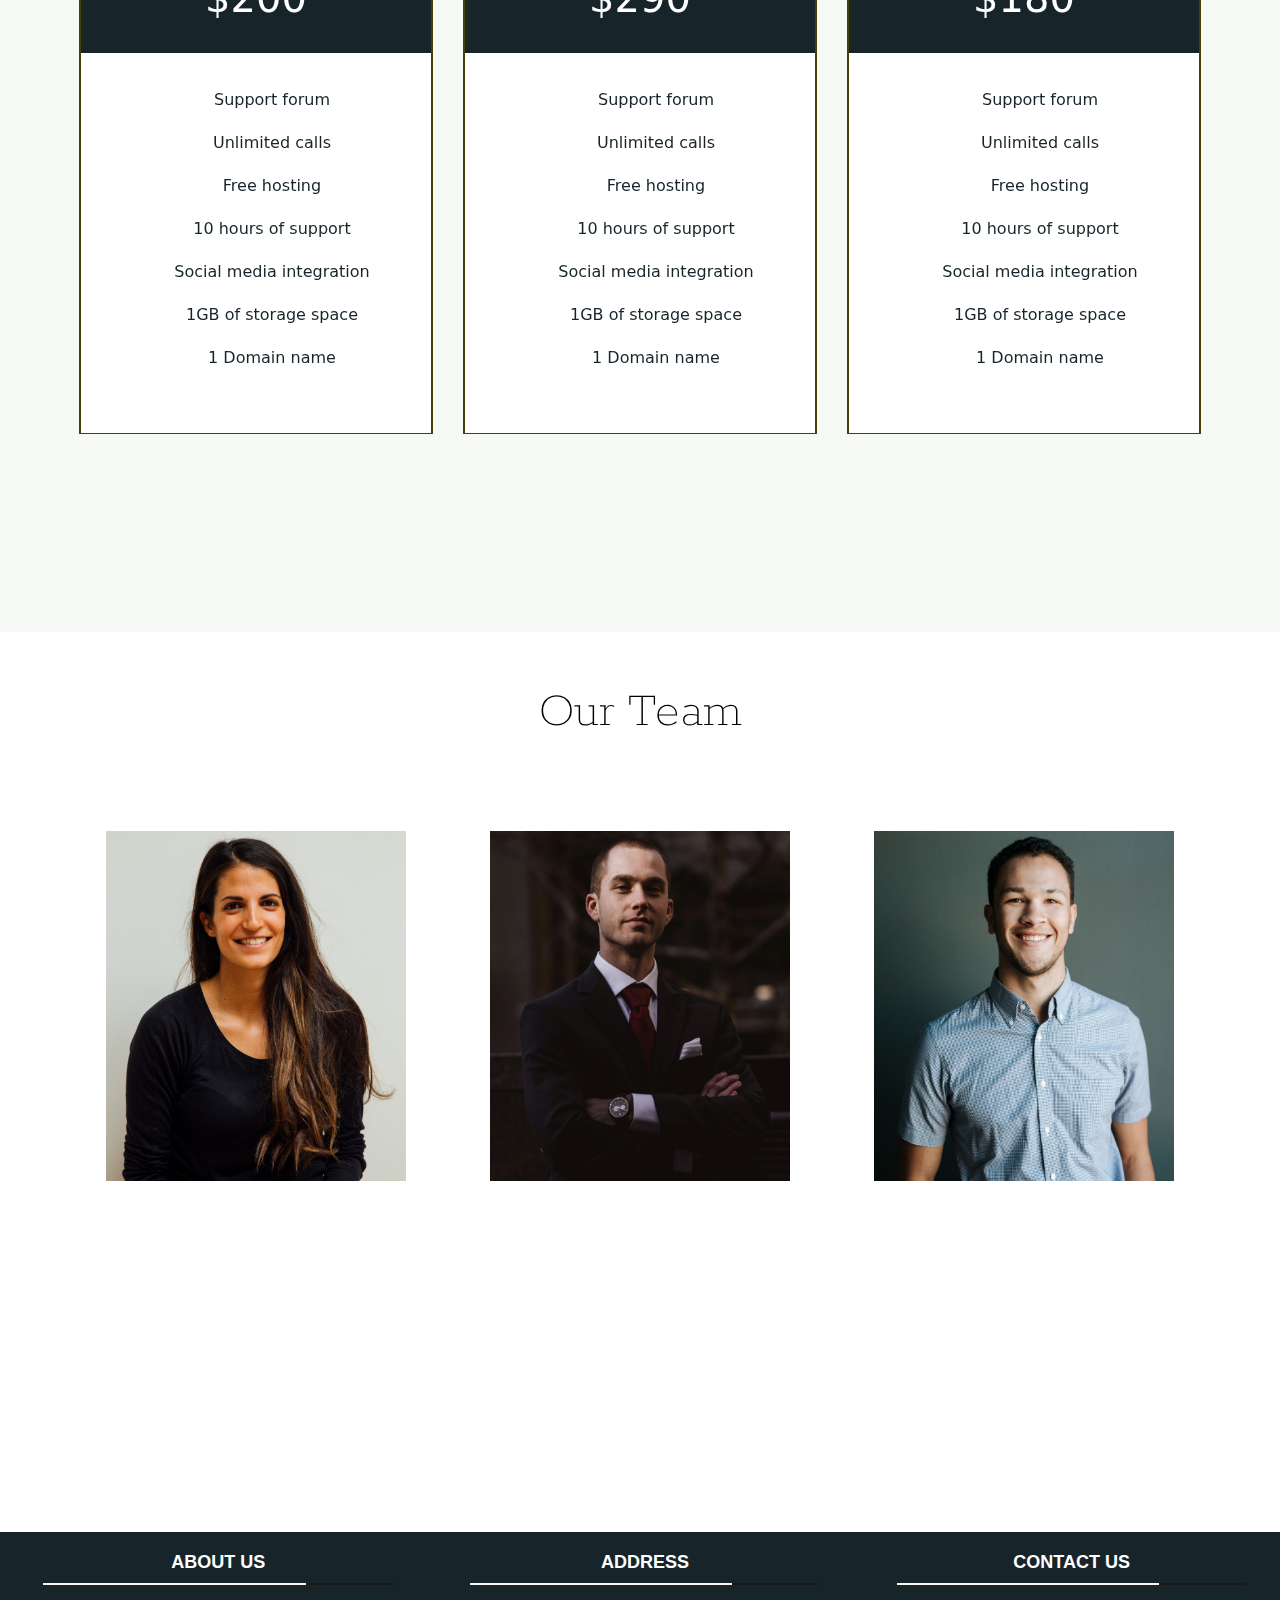
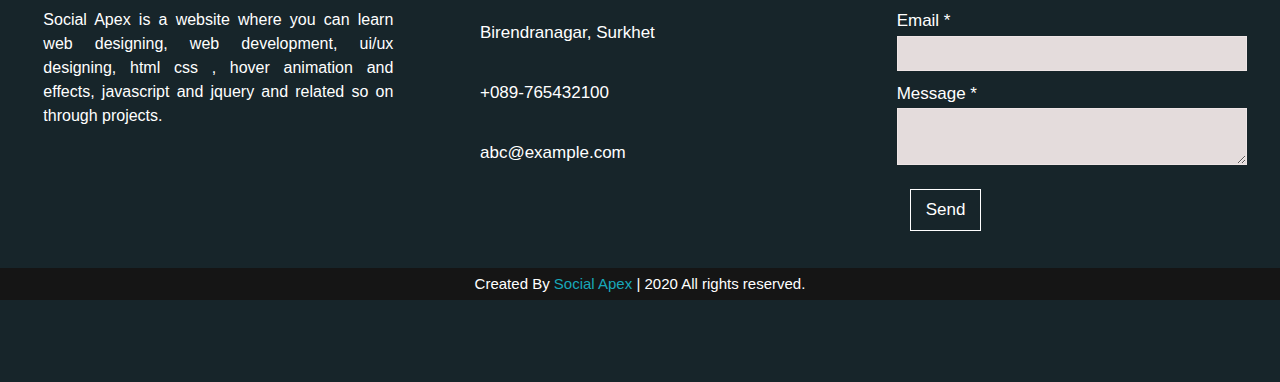
==== commit 438c0a82: "Footer changes" ====
--- a/index.html
+++ b/index.html
@@ -104,7 +104,7 @@
  </div>
  <div class="outer-div">
   <div><i class="fas fa-file-chart-pie fa-3px"></i><p><h1>1</h1><h5>Projects</h5></p></div>
-  <div><i class="fab fa-gitlab fa-3px"></i><p><h1>2</h1><h5>Employees</h5></p></div>
+  <div><i class="fas fa-user-graduate fa-3px"></i><p><h1>2</h1><h5>Employees</h5></p></div>
   <div><i class="far fa-building fa-3px"></i><p><h1>3</h1><h5>Offices</h5></p></div>
   <div><i class="fad fa-users fa-3px"></i><p><h1>4</h1><h5>Happy Clients</h5></p></div>
 </div>
@@ -152,7 +152,7 @@
   <div class="out-box">
    
     <div class="in-box">
-     <div class="price"> <h5>Unlimited Plan</h5><h1>$200</h1></div>
+     <div class="price"> <h5>UNLIMTED PLAN</h5><h1>$200</h1></div>
     <div class="content">
       <ul>
         <li>
@@ -172,7 +172,7 @@
         </li>
       </ul>
     </div></div>
-    <div class="in-box"><div class="price"><h5>Platinum Plan</h5><h1>$290</h1></div>
+    <div class="in-box"><div class="price"><h5>PLATINUM PLAN</h5><h1>$290</h1></div>
       <div class="content">
       <ul>
         <li>
@@ -192,7 +192,7 @@
         </li>
       </ul>
     </div></div>
-    <div class="in-box"><div class="price"><h5>Standard Plan</h5><h1>$180</h1></div>
+    <div class="in-box"><div class="price"><h5>STANDARD PLAN</h5><h1>$180</h1></div>
     <div class="content">
       <ul>
         <li>
--- a/style.css
+++ b/style.css
@@ -1,14 +1,19 @@
-*{
-     padding: 0px;
-     margin:0px;
-     box-sizing: border-box;
-}
+
 html{
      scroll-behavior: smooth;
-
+     margin:0px;
+     padding:0px;
+     width:100%;
+     overflow-x: hidden;
 }
 body{
      font-family: sans-serif;
+     margin:0px;
+     padding:0px;
+     
+     width:100%;
+     overflow-x: hidden;
+
      
 }
 /*home*/
@@ -380,7 +385,7 @@
 }
 #pricing
 {
-     background-color: rgb(223, 223, 223);
+     background-color: #e9eee95a;
 }
 .price
 { 
@@ -394,7 +399,7 @@
 {
      width: 350px;
      height:380px;
-     color: #2B7A78;
+     color: #17252A;
      background-color: white;
      padding-top: 10%;
 
@@ -468,21 +473,38 @@
 }
 .main-content{
   display: flex;
-}
-.main-content .box{
-  flex-basis: 50%;
-  padding: 10px 20px;
+
+}
+.box{
+  flex-basis: 25%;
+  margin-left:auto;
+  margin-right:auto;
+  padding-top:20px;
+padding-left: 10px;
+  padding-bottom: 30px;
+ height: fit-content;
+ 
+  
 }
 .box h2{
   font-size: 1.125rem;
   font-weight: 600;
   text-transform: uppercase;
+
+  display: block;
+  text-align: center;
+  
+  
 }
 .box .content{
-  margin: 20px 0 0 0;
+  margin-top: 20px;
+  margin-left: auto;
+  margin-right:auto;
   position: relative;
-  background-color:#17252A ;
+  background-color: #17252A;
   color:white;
+  height:fit-content;
+  padding-top: 15px;
   
 }
 .box .content:before{
@@ -498,7 +520,7 @@
   position: absolute;
   content: '';
   height: 2px;
-  width: 15%;
+  width: 75%;
   background: #f8f5f5;
   top: -10px;
 }
@@ -526,7 +548,7 @@
 }
 .center .content .fas{
   font-size: 1.4375rem;
-  background: #17252A;
+  
   height: 45px;
   width: 45px;
   line-height: 45px;
@@ -534,16 +556,14 @@
   border-radius: 50%;
   transition: 0.3s;
   cursor: pointer;
-  color:white;
+  color:#18a7b9;
 }
 .fab{
-     color: white;
-}
-.social a:hover .fab{
-     background:#18a7b9;
-}
+     color: #18a7b9;
+}
+
 .center .content .fas:hover{
-  background:#18a7b9;
+  background:white;
 }
 .center .content .text{
   font-size: 1.0625rem;
